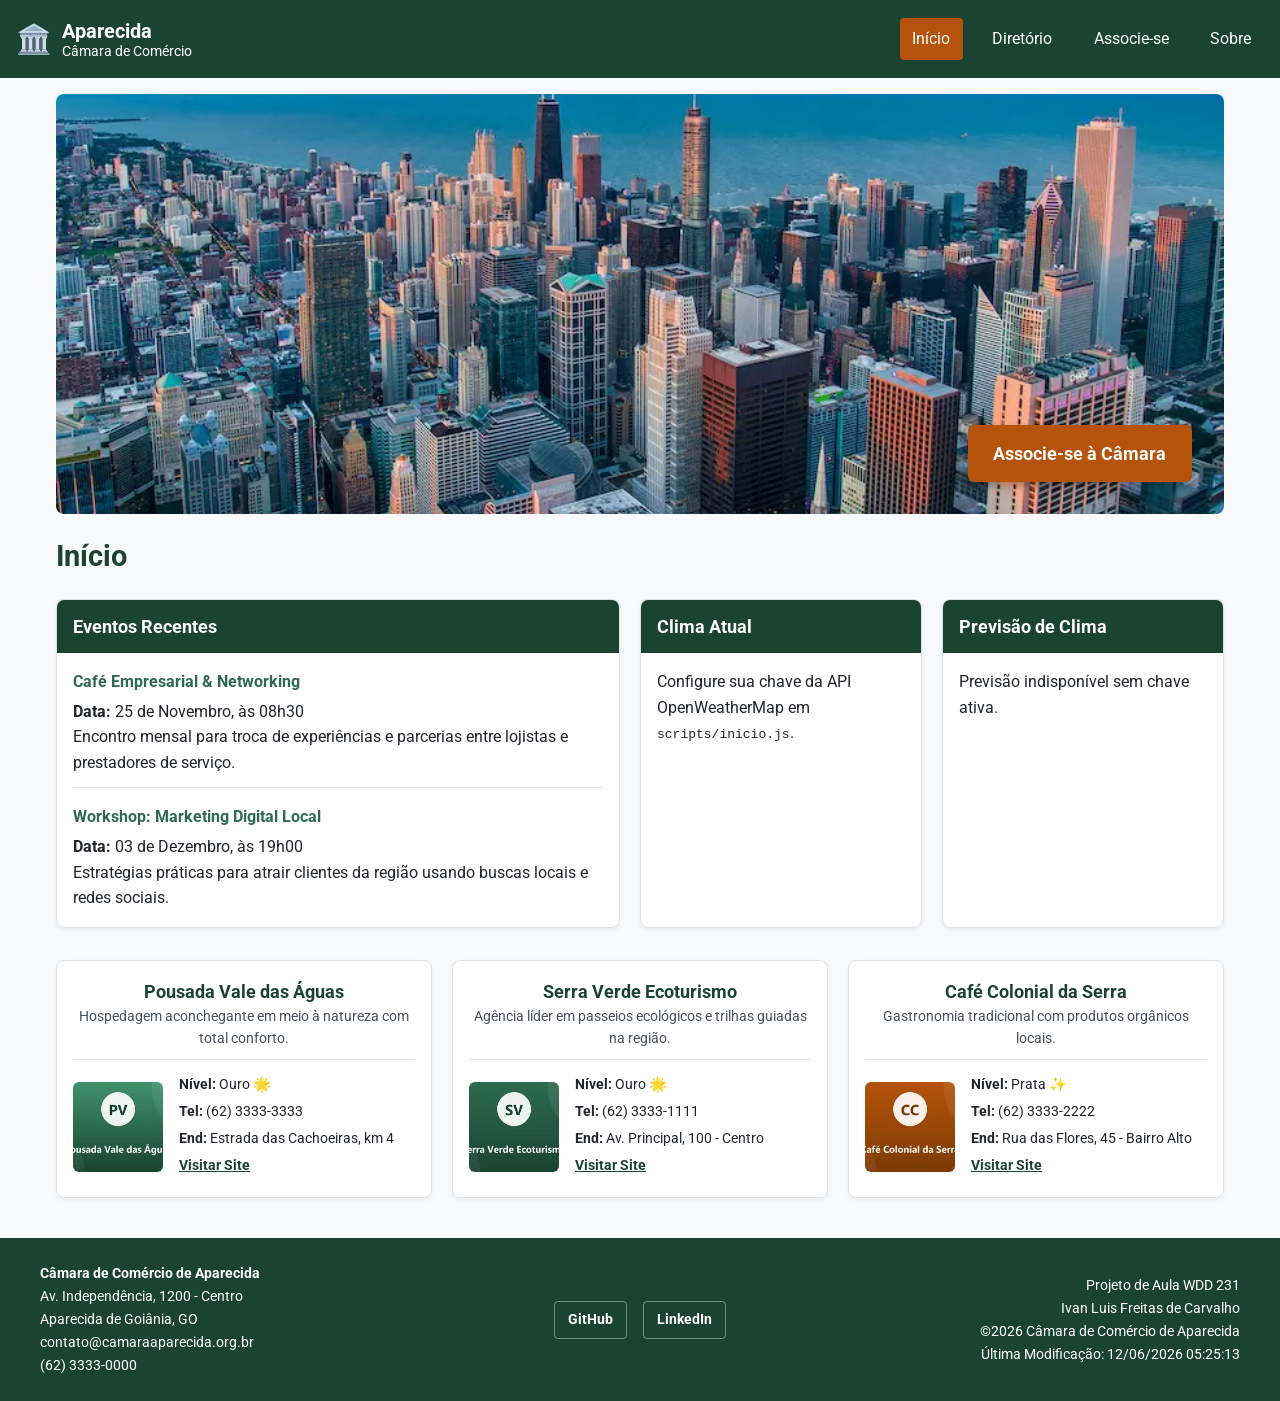
==== camara/index.html @ fd19ed1d "Adiciona página inicial da Câmara e corrige estilos e navegação do diretório" ====
<!DOCTYPE html>
<html lang="pt-BR">
<head>
    <meta charset="UTF-8">
    <meta name="viewport" content="width=device-width, initial-scale=1.0">
    <meta name="description" content="Página Inicial da Câmara de Comércio de Aparecida - Conectando empresas, eventos locais e desenvolvimento econômico.">
    <meta name="author" content="Ivan Luis Freitas de Carvalho">

    <!-- Open Graph Meta Tags -->
    <meta property="og:title" content="Câmara de Comércio de Aparecida | Início">
    <meta property="og:description" content="Fortalecendo o comércio local, promovendo networking e impulsionando negócios na região.">
    <meta property="og:image" content="https://ivancarvalho.github.io/wdd231/camara/imagens/hero.webp">
    <meta property="og:url" content="https://ivancarvalho.github.io/wdd231/camara/index.html">
    <meta property="og:type" content="website">

    <title>Câmara de Comércio de Aparecida | Página Inicial</title>

    <!-- Favicon -->
    <link rel="icon" href="imagens/favicon.ico">

    <!-- Google Fonts -->
    <link rel="preconnect" href="https://fonts.googleapis.com">
    <link rel="preconnect" href="https://fonts.gstatic.com" crossorigin>
    <link href="https://fonts.googleapis.com/css2?family=Roboto:wght@400;700&display=swap" rel="stylesheet">

    <!-- CSS Compartilhado -->
    <link rel="stylesheet" href="estilos/camara-pequena.css">
    <link rel="stylesheet" href="estilos/camara-grande.css">

    <!-- JavaScript com defer -->
    <script src="scripts/inicio.js" defer></script>
</head>
<body>
    <header>
        <div class="logo-container">
            <span class="logo-icon" aria-hidden="true">🏛️</span>
            <div class="site-title">
                <span class="brand-name">Aparecida</span>
                <span class="brand-sub">Câmara de Comércio</span>
            </div>
        </div>
        <button id="menu-btn" aria-label="Abrir menu de navegação">☰</button>
        <nav id="nav-menu">
            <ul>
                <li><a href="index.html" class="active">Início</a></li>
                <li><a href="diretorio.html">Diretório</a></li>
                <li><a href="associarse.html">Associe-se</a></li>
                <li><a href="sobre.html">Sobre</a></li>
            </ul>
        </nav>
    </header>

    <main>
        <!-- Seção Hero com tag <img> e CTA sobreposto -->
        <section class="hero-section">
            <img src="imagens/hero.webp" alt="Vista aérea de uma cidade com prédios comerciais ao entardecer" width="900" height="554">
            <a href="associarse.html" class="cta-button">Associe-se à Câmara</a>
        </section>

        <h1>Início</h1>

        <!-- Grade de 3 colunas: Eventos, Clima Atual e Previsão -->
        <div class="home-info-grid">
            <section class="info-card">
                <h2>Eventos Recentes</h2>
                <div class="card-body">
                    <article class="event-item">
                        <h3>Café Empresarial & Networking</h3>
                        <p><strong>Data:</strong> 25 de Novembro, às 08h30</p>
                        <p>Encontro mensal para troca de experiências e parcerias entre lojistas e prestadores de serviço.</p>
                    </article>
                    <article class="event-item">
                        <h3>Workshop: Marketing Digital Local</h3>
                        <p><strong>Data:</strong> 03 de Dezembro, às 19h00</p>
                        <p>Estratégias práticas para atrair clientes da região usando buscas locais e redes sociais.</p>
                    </article>
                </div>
            </section>

            <section class="info-card">
                <h2>Clima Atual</h2>
                <div id="current-weather" class="card-body weather-current">
                    <p>Carregando dados meteorológicos...</p>
                </div>
            </section>

            <section class="info-card">
                <h2>Previsão de Clima</h2>
                <div id="forecast-weather" class="card-body weather-forecast">
                    <p>Carregando previsão de 3 dias...</p>
                </div>
            </section>
        </div>

        <!-- Seção de Empresas em Destaque (Ouro/Prata aleatórias) -->
        <section class="spotlights-section">
            <h2 class="visually-hidden">Empresas em Destaque</h2>
            <div id="spotlights-container" class="spotlights-grid">
                <!-- Preenchido dinamicamente via JS -->
            </div>
        </section>
    </main>

    <footer>
        <div class="footer-grid">
            <div class="footer-contact">
                <p><strong>Câmara de Comércio de Aparecida</strong></p>
                <p>Av. Independência, 1200 - Centro</p>
                <p>Aparecida de Goiânia, GO</p>
                <p>contato@camaraaparecida.org.br</p>
                <p>(62) 3333-0000</p>
            </div>

            <div class="social-links">
                <a href="https://github.com/ivancarvalho" target="_blank" rel="noopener">GitHub</a>
                <a href="https://www.linkedin.com/in/ivan-luis-freitas-de-carvalho-46660b95/" target="_blank" rel="noopener">LinkedIn</a>
            </div>

            <div class="footer-meta">
                <p>Projeto de Aula WDD 231</p>
                <p>Ivan Luis Freitas de Carvalho</p>
                <p>&copy;<span id="currentyear"></span> Câmara de Comércio de Aparecida</p>
                <p id="ultimaModificacao"></p>
            </div>
        </div>
    </footer>
</body>
</html>
---- camara/estilos/camara-pequena.css ----
:root {
    --primary-color: #1b4332;
    --secondary-color: #2d6a4f;
    --accent-color: #b45309;
    --bg-color: #f8f9fa;
    --text-color: #212529;
    --card-bg: #ffffff;
    --border-color: #dee2e6;
    --font-family: 'Roboto', sans-serif;
}

* {
    box-sizing: border-box;
    margin: 0;
    padding: 0;
}

body {
    font-family: var(--font-family);
    background-color: var(--bg-color);
    color: var(--text-color);
    line-height: 1.6;
    display: flex;
    flex-direction: column;
    min-height: 100vh;
}

/* Cabeçalho e Navegação */
header {
    background-color: var(--primary-color);
    color: #fff;
    display: flex;
    justify-content: space-between;
    align-items: center;
    padding: 1rem;
    position: relative;
}

.logo-container {
    display: flex;
    align-items: center;
    gap: 0.6rem;
}

.logo-icon {
    font-size: 1.8rem;
}

.site-title {
    display: flex;
    flex-direction: column;
    line-height: 1.2;
}

.brand-name {
    font-size: 1.25rem;
    font-weight: 700;
}

.brand-sub {
    font-size: 0.85rem;
}

#menu-btn {
    background: none;
    border: none;
    color: #fff;
    font-size: 1.8rem;
    cursor: pointer;
}

nav {
    display: none;
    position: absolute;
    top: 100%;
    left: 0;
    width: 100%;
    background-color: var(--secondary-color);
    z-index: 10;
}

nav.open {
    display: block;
}

nav ul {
    list-style: none;
}

nav a {
    display: block;
    color: #fff;
    text-decoration: none;
    padding: 1rem;
    border-top: 1px solid rgba(255, 255, 255, 0.15);
}

nav a:hover,
nav a.active {
    background-color: var(--accent-color);
}

/* Conteúdo Principal */
main {
    flex: 1;
    padding: 1rem;
    max-width: 1200px;
    margin: 0 auto;
    width: 100%;
}

h1 {
    margin: 1.2rem 0;
    color: var(--primary-color);
    font-size: 1.8rem;
}

/* Hero Section + CTA */
.hero-section {
    position: relative;
    width: 100%;
    overflow: hidden;
    border-radius: 8px;
}

.hero-section img {
    display: block;
    width: 100%;
    height: auto;
    max-height: 420px;
    object-fit: cover;
}

.cta-button {
    position: absolute;
    bottom: 1rem;
    right: 1rem;
    background-color: var(--accent-color);
    color: #fff;
    text-decoration: none;
    font-weight: 700;
    padding: 0.75rem 1.25rem;
    border-radius: 6px;
    box-shadow: 0 4px 8px rgba(0, 0, 0, 0.3);
}

.cta-button:hover {
    background-color: var(--primary-color);
}

/* Grade de Informações (Eventos, Clima, Previsão) */
.home-info-grid {
    display: grid;
    grid-template-columns: 1fr;
    gap: 1.25rem;
    margin-bottom: 2rem;
}

.info-card {
    background-color: var(--card-bg);
    border: 1px solid var(--border-color);
    border-radius: 8px;
    overflow: hidden;
    box-shadow: 0 2px 5px rgba(0, 0, 0, 0.05);
}

.info-card h2 {
    background-color: var(--primary-color);
    color: #fff;
    font-size: 1.15rem;
    padding: 0.75rem 1rem;
    margin: 0;
    text-align: left;
}

.card-body {
    padding: 1rem;
}

.event-item {
    margin-bottom: 1rem;
    padding-bottom: 0.75rem;
    border-bottom: 1px solid var(--border-color);
}

.event-item:last-child {
    margin-bottom: 0;
    padding-bottom: 0;
    border-bottom: none;
}

.event-item h3 {
    font-size: 1rem;
    color: var(--secondary-color);
    margin-bottom: 0.25rem;
}

/* Clima */
.weather-main {
    display: flex;
    align-items: center;
    gap: 1rem;
}

.weather-temp {
    font-size: 2rem;
    font-weight: 700;
    color: var(--primary-color);
}

.weather-desc {
    text-transform: capitalize;
    font-weight: 700;
}

.forecast-day {
    padding: 0.5rem 0;
    border-bottom: 1px solid var(--border-color);
    font-size: 1.05rem;
}

.forecast-day:last-child {
    border-bottom: none;
}

/* Destaques de Empresas */
.visually-hidden {
    position: absolute;
    width: 1px;
    height: 1px;
    overflow: hidden;
    clip: rect(0, 0, 0, 0);
}

.spotlights-grid {
    display: grid;
    grid-template-columns: 1fr;
    gap: 1.25rem;
    margin-bottom: 1.5rem;
}

.spotlight-card {
    background-color: var(--card-bg);
    border: 1px solid var(--border-color);
    border-radius: 8px;
    padding: 1rem;
    box-shadow: 0 2px 5px rgba(0, 0, 0, 0.05);
}

.spotlight-header {
    text-align: center;
    border-bottom: 1px solid var(--border-color);
    padding-bottom: 0.6rem;
    margin-bottom: 0.8rem;
}

.spotlight-header h3 {
    color: var(--primary-color);
    font-size: 1.15rem;
}

.spotlight-tagline {
    font-size: 0.85rem;
    color: #495057;
}

.spotlight-body {
    display: flex;
    align-items: center;
    gap: 1rem;
}

.spotlight-body img {
    width: 90px;
    height: 90px;
    object-fit: cover;
    border-radius: 6px;
    flex-shrink: 0;
}

.spotlight-details p,
.spotlight-details a {
    font-size: 0.9rem;
    margin-bottom: 0.25rem;
    word-break: break-word;
}

.spotlight-details a {
    color: var(--primary-color);
    font-weight: 700;
}

/* Estilos da Página Diretório (mantidos para consistência) */
.view-controls {
    text-align: center;
    margin-bottom: 1.5rem;
}

.view-controls button {
    padding: 0.5rem 1rem;
    border: none;
    background-color: var(--secondary-color);
    color: #fff;
    cursor: pointer;
    font-weight: 700;
    border-radius: 4px;
    margin: 0 0.2rem;
}

.view-controls button.active-view {
    background-color: var(--accent-color);
}

.grid-view {
    display: grid;
    grid-template-columns: 1fr;
    gap: 1.5rem;
}

.grid-view .member-card {
    background-color: var(--card-bg);
    border: 1px solid var(--border-color);
    border-radius: 8px;
    padding: 1rem;
    text-align: center;
    box-shadow: 0 2px 5px rgba(0, 0, 0, 0.05);
}

.grid-view .member-card img {
    width: 100%;
    max-height: 160px;
    object-fit: cover;
    border-radius: 6px;
    margin-bottom: 0.8rem;
}

.list-view {
    display: flex;
    flex-direction: column;
    gap: 0.8rem;
}

.list-view .member-card {
    background-color: var(--card-bg);
    border: 1px solid var(--border-color);
    padding: 1rem;
    border-radius: 6px;
    display: flex;
    flex-direction: column;
    gap: 0.3rem;
}

.list-view .member-card img {
    display: none;
}

/* Rodapé */
footer {
    background-color: var(--primary-color);
    color: #fff;
    padding: 1.5rem 1rem;
    margin-top: auto;
    font-size: 0.9rem;
}

.footer-grid {
    max-width: 1200px;
    margin: 0 auto;
    display: grid;
    grid-template-columns: 1fr;
    gap: 1.2rem;
    text-align: center;
}

.social-links {
    display: flex;
    justify-content: center;
    align-items: center;
    gap: 1rem;
}

.social-links a {
    color: #fff;
    text-decoration: none;
    font-weight: 700;
    padding: 0.4rem 0.8rem;
    border: 1px solid rgba(255, 255, 255, 0.4);
    border-radius: 4px;
}

.social-links a:hover {
    background-color: var(--accent-color);
    border-color: var(--accent-color);
}
---- camara/estilos/camara-grande.css ----
@media screen and (min-width: 768px) {
    #menu-btn {
        display: none;
    }

    nav {
        display: block;
        position: static;
        width: auto;
        background: none;
    }

    nav ul {
        display: flex;
        gap: 1rem;
    }

    nav a {
        border-top: none;
        padding: 0.5rem 0.8rem;
        border-radius: 4px;
    }

    .cta-button {
        bottom: 2rem;
        right: 2rem;
        font-size: 1.1rem;
        padding: 0.9rem 1.6rem;
    }

    /* Grade de 3 colunas conforme wireframe desktop: Eventos (maior) + Clima + Previsão */
    .home-info-grid {
        grid-template-columns: 2fr 1fr 1fr;
    }

    .spotlights-grid {
        grid-template-columns: repeat(3, 1fr);
    }

    .grid-view {
        grid-template-columns: repeat(3, 1fr);
    }

    .footer-grid {
        grid-template-columns: 1fr 1fr 1fr;
        align-items: center;
        text-align: left;
    }

    .footer-meta {
        text-align: right;
    }
}
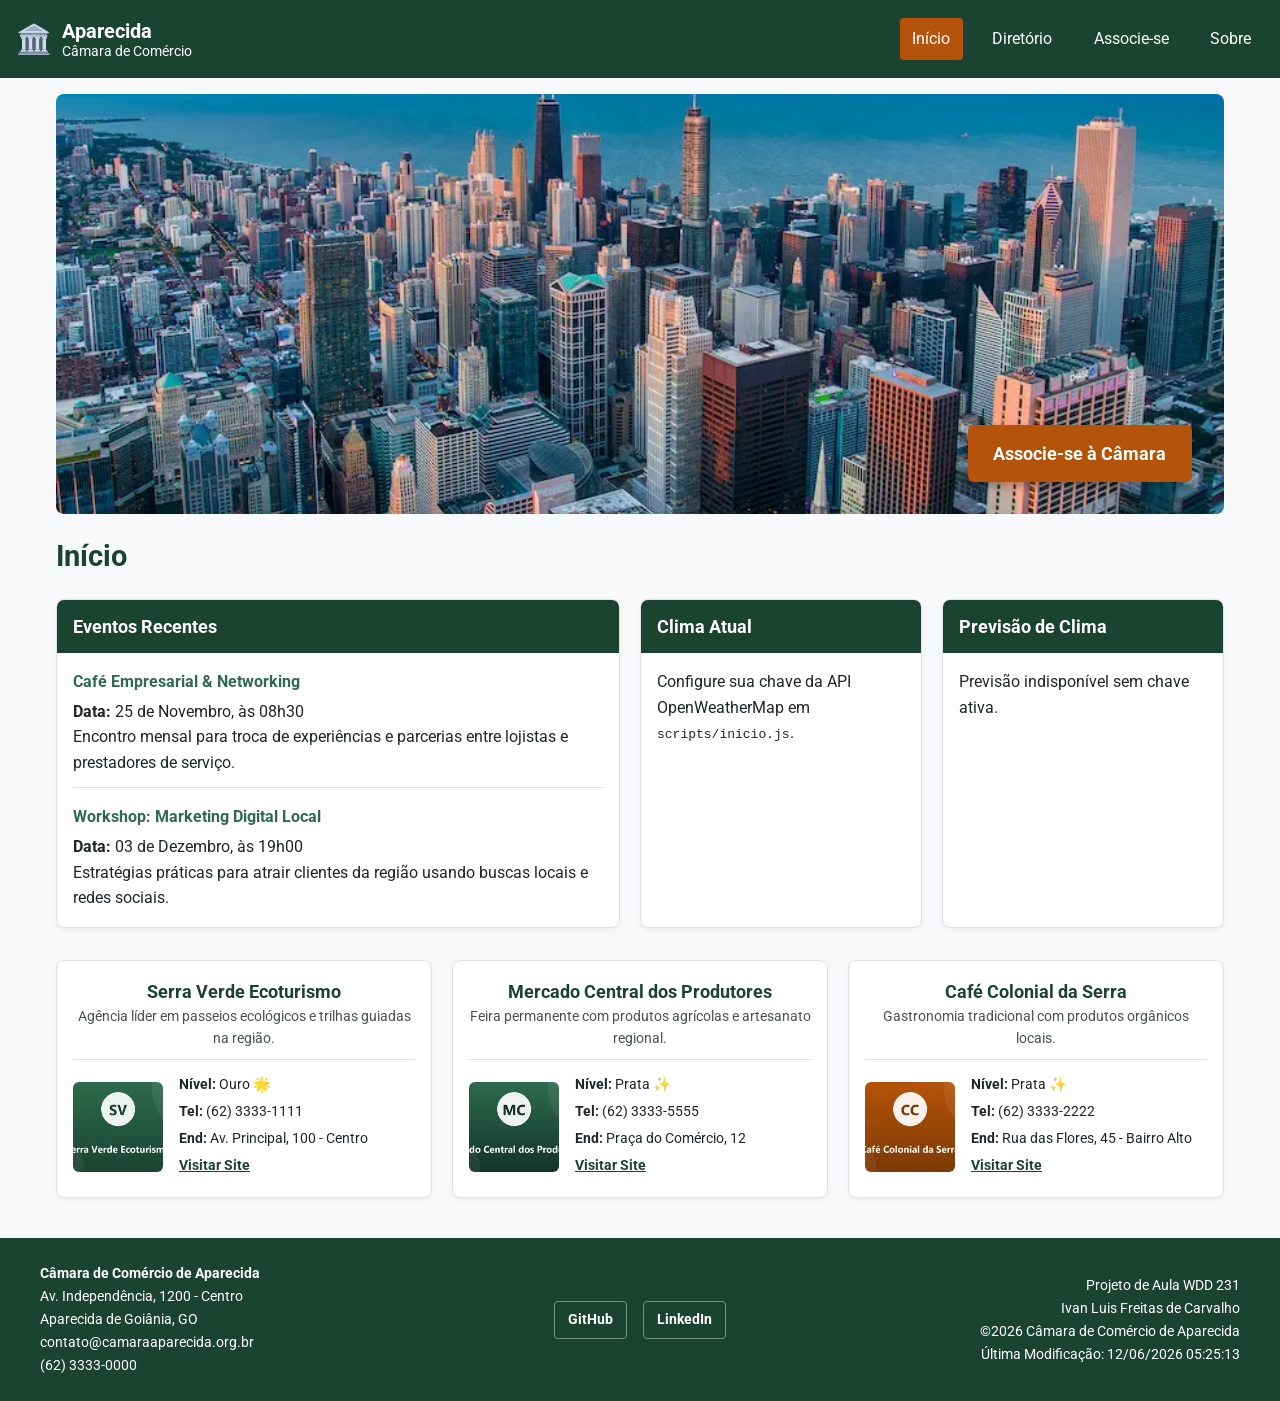
==== commit 2450da50: "Adiciona página de associação, formulário e página de agradecimento" ====
--- a/camara/index.html
+++ b/camara/index.html
@@ -44,7 +44,7 @@
             <ul>
                 <li><a href="index.html" class="active">Início</a></li>
                 <li><a href="diretorio.html">Diretório</a></li>
-                <li><a href="associarse.html">Associe-se</a></li>
+                <li><a href="associacao.html">Associe-se</a></li>
                 <li><a href="sobre.html">Sobre</a></li>
             </ul>
         </nav>
@@ -54,7 +54,7 @@
         <!-- Seção Hero com tag <img> e CTA sobreposto -->
         <section class="hero-section">
             <img src="imagens/hero.webp" alt="Vista aérea de uma cidade com prédios comerciais ao entardecer" width="900" height="554">
-            <a href="associarse.html" class="cta-button">Associe-se à Câmara</a>
+            <a href="associacao.html" class="cta-button">Associe-se à Câmara</a>
         </section>
 
         <h1>Início</h1>
--- a/camara/estilos/camara-pequena.css
+++ b/camara/estilos/camara-pequena.css
@@ -391,4 +391,233 @@
 .social-links a:hover {
     background-color: var(--accent-color);
     border-color: var(--accent-color);
+}
+
+/* =========================================================
+   Página Associe-se (Formulário, Cartões, Animação e Modais)
+   ========================================================= */
+.join-layout {
+    display: grid;
+    grid-template-columns: 1fr;
+    gap: 2rem;
+    margin-bottom: 2rem;
+}
+
+.form-section,
+.membership-section,
+.thankyou-card {
+    background-color: var(--card-bg);
+    border: 1px solid var(--border-color);
+    border-radius: 8px;
+    padding: 1.5rem;
+    box-shadow: 0 2px 5px rgba(0, 0, 0, 0.05);
+}
+
+.form-section h2,
+.membership-section h2,
+.thankyou-card h2 {
+    color: var(--primary-color);
+    margin-bottom: 1.2rem;
+    text-align: left;
+    border-bottom: 2px solid var(--accent-color);
+    padding-bottom: 0.4rem;
+}
+
+.join-form {
+    display: flex;
+    flex-direction: column;
+    gap: 1rem;
+}
+
+.join-form label {
+    display: flex;
+    flex-direction: column;
+    font-weight: 700;
+    font-size: 0.95rem;
+    color: var(--text-color);
+    gap: 0.35rem;
+}
+
+.join-form input,
+.join-form select,
+.join-form textarea {
+    padding: 0.65rem 0.8rem;
+    border: 1px solid #adb5bd;
+    border-radius: 6px;
+    font-family: inherit;
+    font-size: 1rem;
+    background-color: #ffffff;
+    color: var(--text-color);
+}
+
+.join-form input:focus,
+.join-form select:focus,
+.join-form textarea:focus {
+    outline: 2px solid var(--primary-color);
+    border-color: var(--primary-color);
+}
+
+.join-form input:required:invalid {
+    border-left: 4px solid #b91c1c;
+}
+
+.join-form input:required:valid {
+    border-left: 4px solid var(--secondary-color);
+}
+
+.submit-btn,
+.back-home-btn {
+    margin-top: 0.5rem;
+    padding: 0.85rem 1.5rem;
+    background-color: var(--primary-color);
+    color: #ffffff;
+    border: none;
+    border-radius: 6px;
+    font-size: 1.05rem;
+    font-weight: 700;
+    cursor: pointer;
+    text-align: center;
+    text-decoration: none;
+    display: inline-block;
+}
+
+.submit-btn:hover,
+.back-home-btn:hover {
+    background-color: var(--accent-color);
+}
+
+/* Animação inicial na exibição dos 4 cartões */
+@keyframes fadeSlideUp {
+    0% {
+        opacity: 0;
+        transform: translateY(20px);
+    }
+    100% {
+        opacity: 1;
+        transform: translateY(0);
+    }
+}
+
+.membership-cards {
+    display: flex;
+    flex-direction: column;
+    gap: 1rem;
+}
+
+.membership-card {
+    background-color: var(--bg-color);
+    border: 1px solid var(--border-color);
+    border-left: 5px solid var(--primary-color);
+    border-radius: 8px;
+    padding: 1.2rem;
+    text-align: center;
+    animation: fadeSlideUp 0.7s ease-out forwards;
+    opacity: 0;
+}
+
+.membership-card.card-1 { animation-delay: 0.1s; }
+.membership-card.card-2 { animation-delay: 0.25s; }
+.membership-card.card-3 { animation-delay: 0.4s; }
+.membership-card.card-4 { animation-delay: 0.55s; }
+
+.membership-card h3 {
+    color: var(--primary-color);
+    margin-bottom: 0.3rem;
+}
+
+.membership-card p {
+    font-size: 0.9rem;
+    margin-bottom: 0.8rem;
+}
+
+.modal-open-btn {
+    padding: 0.5rem 1rem;
+    background-color: var(--secondary-color);
+    color: #ffffff;
+    border: none;
+    border-radius: 4px;
+    font-weight: 700;
+    cursor: pointer;
+}
+
+.modal-open-btn:hover {
+    background-color: var(--accent-color);
+}
+
+/* Modais HTML (<dialog>) */
+.membership-modal {
+    border: none;
+    border-radius: 8px;
+    padding: 0;
+    max-width: 480px;
+    width: 90%;
+    margin: auto;
+    background-color: var(--card-bg);
+    color: var(--text-color);
+    box-shadow: 0 10px 25px rgba(0, 0, 0, 0.3);
+}
+
+.membership-modal::backdrop {
+    background-color: rgba(0, 0, 0, 0.6);
+}
+
+.modal-content {
+    padding: 1.5rem;
+}
+
+.modal-content h3 {
+    color: var(--primary-color);
+    margin-bottom: 0.6rem;
+    border-bottom: 2px solid var(--accent-color);
+    padding-bottom: 0.4rem;
+}
+
+.modal-content p {
+    margin-bottom: 0.8rem;
+}
+
+.modal-content ul {
+    margin-left: 1.25rem;
+    margin-bottom: 1.2rem;
+}
+
+.modal-content li {
+    margin-bottom: 0.4rem;
+}
+
+.modal-close-btn {
+    padding: 0.5rem 1.2rem;
+    background-color: var(--primary-color);
+    color: #ffffff;
+    border: none;
+    border-radius: 4px;
+    font-weight: 700;
+    cursor: pointer;
+}
+
+.modal-close-btn:hover {
+    background-color: var(--accent-color);
+}
+
+/* Página de Agradecimento */
+.thankyou-card {
+    max-width: 650px;
+    margin: 0 auto 2rem auto;
+}
+
+.submission-summary {
+    background-color: var(--bg-color);
+    border: 1px solid var(--border-color);
+    border-left: 5px solid var(--secondary-color);
+    border-radius: 6px;
+    padding: 1.2rem;
+    margin: 1.2rem 0;
+}
+
+.submission-summary p {
+    margin-bottom: 0.5rem;
+}
+
+.submission-summary p:last-child {
+    margin-bottom: 0;
 }
--- a/camara/estilos/camara-grande.css
+++ b/camara/estilos/camara-grande.css
@@ -50,4 +50,10 @@
     .footer-meta {
         text-align: right;
     }
+
+    /* Layout de 2 colunas da página Associe-se (Formulário à esquerda, 4 cartões à direita) */
+    .join-layout {
+        grid-template-columns: 1.4fr 1fr;
+        align-items: start;
+    }
 }
